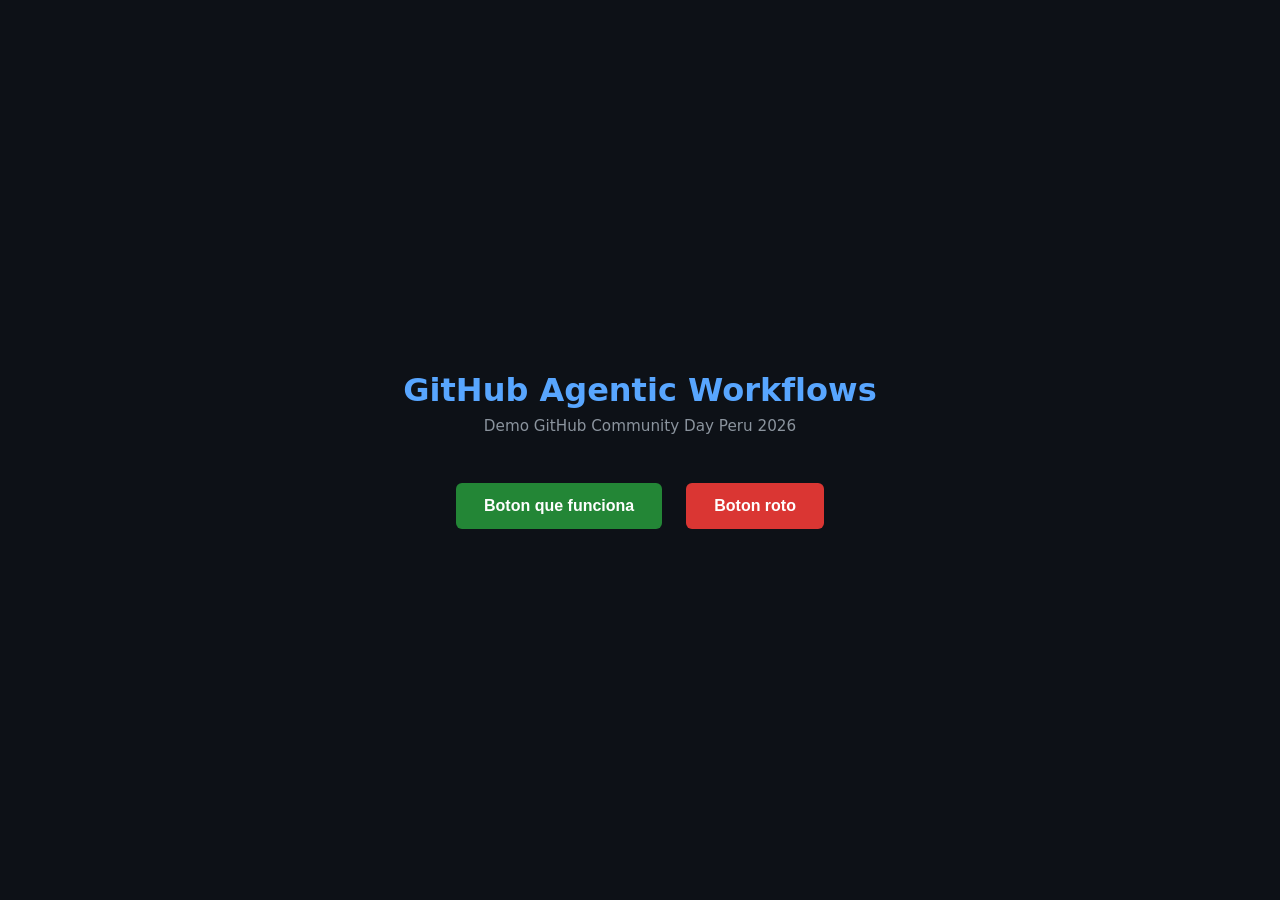
==== docs/index.html @ d2ebd3a7 "fix: rename demo/ to docs/ for GitHub Pages support" ====
<!DOCTYPE html>
<html lang="es">
<head>
  <meta charset="UTF-8" />
  <meta name="viewport" content="width=device-width, initial-scale=1.0" />
  <title>Demo - Agentic Workflows</title>
  <link rel="stylesheet" href="style.css" />
</head>
<body>
  <div class="container">
    <h1>GitHub Agentic Workflows</h1>
    <p class="subtitle">Demo GitHub Community Day Peru 2026</p>

    <div class="buttons">
      <button id="btn-ok" onclick="showMessage()">
        Boton que funciona
      </button>

      <button id="btn-broken" onclick="showAlert()">
        Boton roto
      </button>
    </div>

    <div id="message" class="message hidden">
      Hola desde el boton que funciona!
    </div>
  </div>

  <script src="app.js"></script>
</body>
</html>
---- docs/style.css ----
* {
  box-sizing: border-box;
  margin: 0;
  padding: 0;
}

body {
  font-family: 'Segoe UI', system-ui, sans-serif;
  background: #0d1117;
  color: #e6edf3;
  min-height: 100vh;
  display: flex;
  align-items: center;
  justify-content: center;
}

.container {
  text-align: center;
  padding: 48px;
}

h1 {
  font-size: 2rem;
  margin-bottom: 8px;
  color: #58a6ff;
}

.subtitle {
  color: #8b949e;
  margin-bottom: 48px;
  font-size: 0.95rem;
}

.buttons {
  display: flex;
  gap: 24px;
  justify-content: center;
}

button {
  padding: 14px 28px;
  font-size: 1rem;
  border: none;
  border-radius: 6px;
  cursor: pointer;
  font-weight: 600;
  transition: opacity 0.2s;
}

button:hover { opacity: 0.85; }

#btn-ok {
  background: #238636;
  color: #fff;
}

#btn-broken {
  background: #da3633;
  color: #fff;
}

.message {
  margin-top: 32px;
  padding: 16px 24px;
  background: #161b22;
  border: 1px solid #30363d;
  border-radius: 6px;
  font-size: 1rem;
}

.hidden { display: none; }
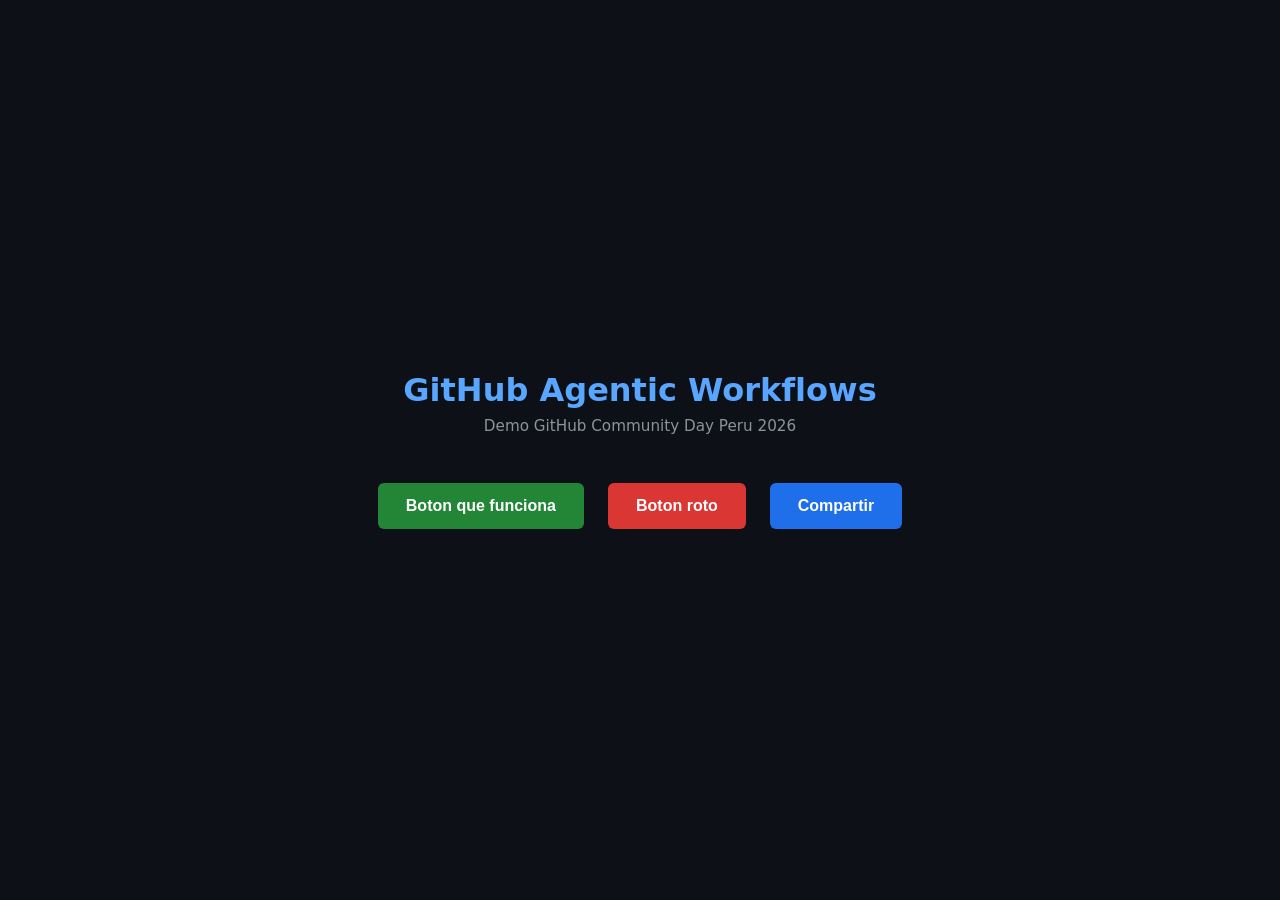
==== commit 99cdbbe1: "feat(SCRUM-7): Agregar botón de compartir URL a página demo - Agregar botón 'Compartir' con id btn-s" ====
--- a/docs/index.html
+++ b/docs/index.html
@@ -19,6 +19,10 @@
       <button id="btn-broken" onclick="showAlert()">
         Boton roto
       </button>
+
+      <button id="btn-share" onclick="shareUrl()">
+        Compartir
+      </button>
     </div>
 
     <div id="message" class="message hidden">
--- a/docs/style.css
+++ b/docs/style.css
@@ -59,6 +59,11 @@
   color: #fff;
 }
 
+#btn-share {
+  background: #1f6feb;
+  color: #fff;
+}
+
 .message {
   margin-top: 32px;
   padding: 16px 24px;
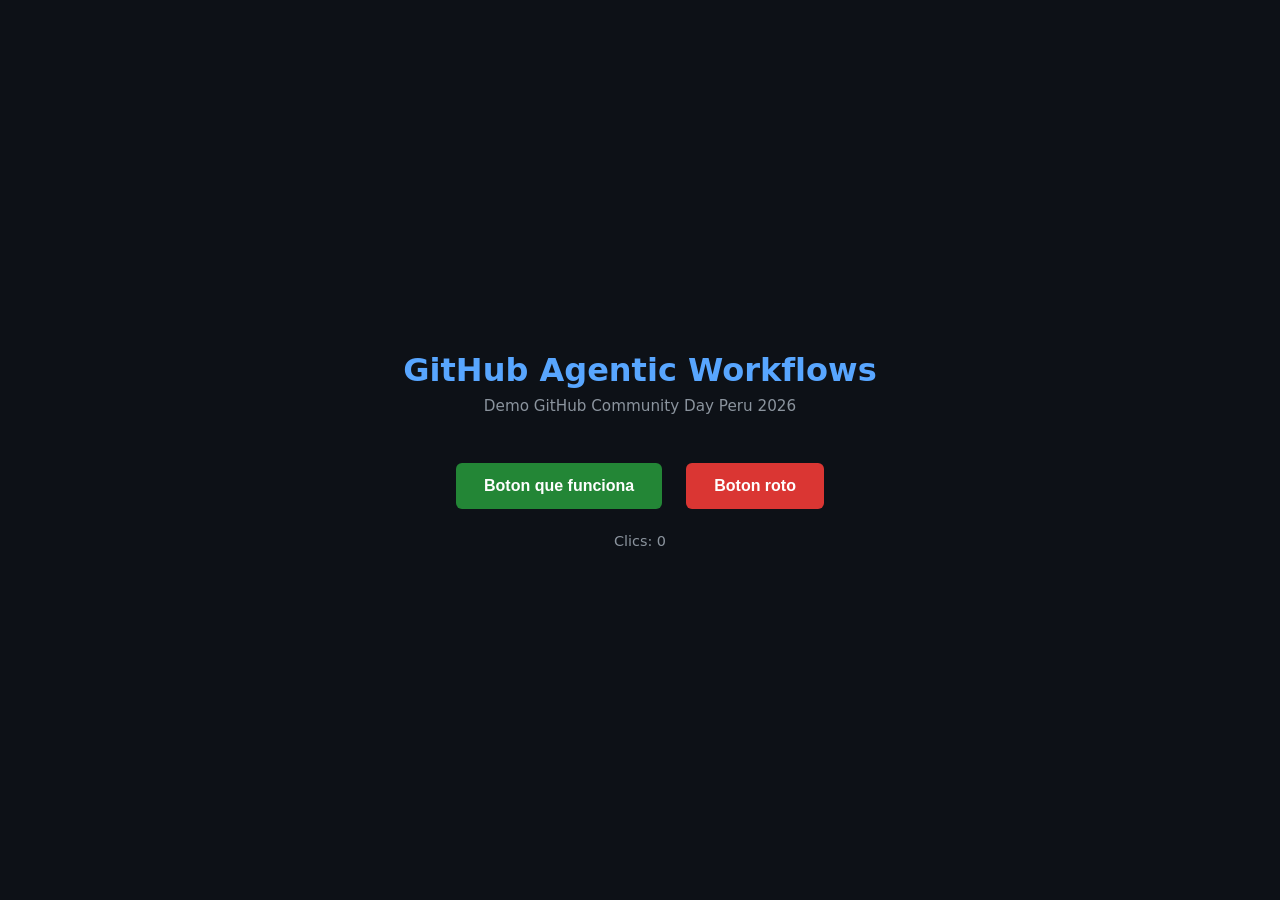
==== commit df0b558e: "SCRUM-8: Agregar contador de clics al boton principal - Agregar div#counter con span#click-count deb" ====
--- a/docs/index.html
+++ b/docs/index.html
@@ -19,10 +19,10 @@
       <button id="btn-broken" onclick="showAlert()">
         Boton roto
       </button>
+    </div>
 
-      <button id="btn-share" onclick="shareUrl()">
-        Compartir
-      </button>
+    <div id="counter">
+      Clics: <span id="click-count">0</span>
     </div>
 
     <div id="message" class="message hidden">
--- a/docs/style.css
+++ b/docs/style.css
@@ -59,11 +59,6 @@
   color: #fff;
 }
 
-#btn-share {
-  background: #1f6feb;
-  color: #fff;
-}
-
 .message {
   margin-top: 32px;
   padding: 16px 24px;
@@ -74,3 +69,10 @@
 }
 
 .hidden { display: none; }
+
+#counter {
+  margin-top: 24px;
+  text-align: center;
+  font-size: 0.9rem;
+  color: #8b949e;
+}
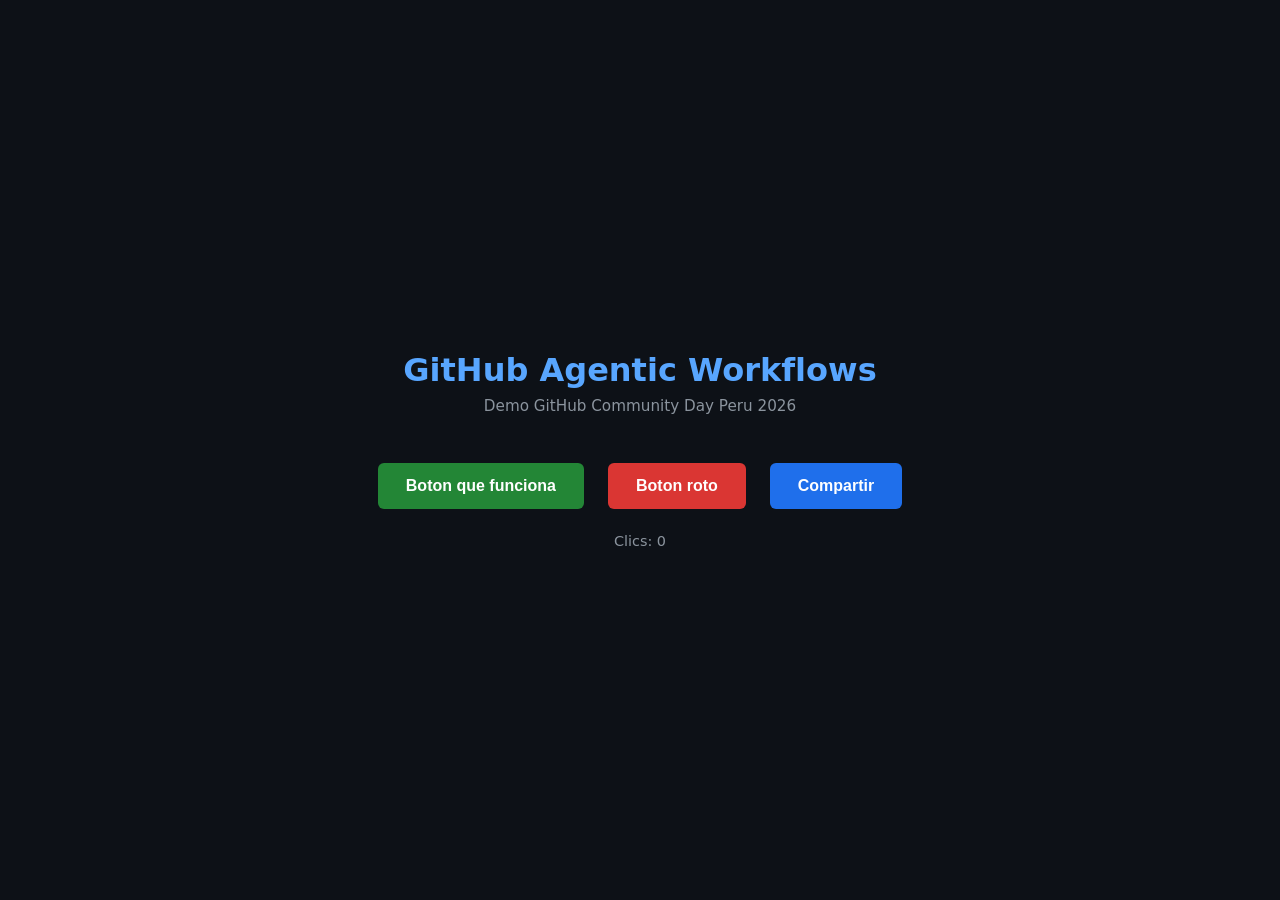
==== commit f2d52344: "Merge 99cdbbe16cacb0a412b2a6055e6009bfbca17b37 into a89220e6110cfa22c08757f48dc2f5ba52298085" ====
--- a/docs/index.html
+++ b/docs/index.html
@@ -19,6 +19,10 @@
       <button id="btn-broken" onclick="showAlert()">
         Boton roto
       </button>
+
+      <button id="btn-share" onclick="shareUrl()">
+        Compartir
+      </button>
     </div>
 
     <div id="counter">
--- a/docs/style.css
+++ b/docs/style.css
@@ -59,6 +59,11 @@
   color: #fff;
 }
 
+#btn-share {
+  background: #1f6feb;
+  color: #fff;
+}
+
 .message {
   margin-top: 32px;
   padding: 16px 24px;
